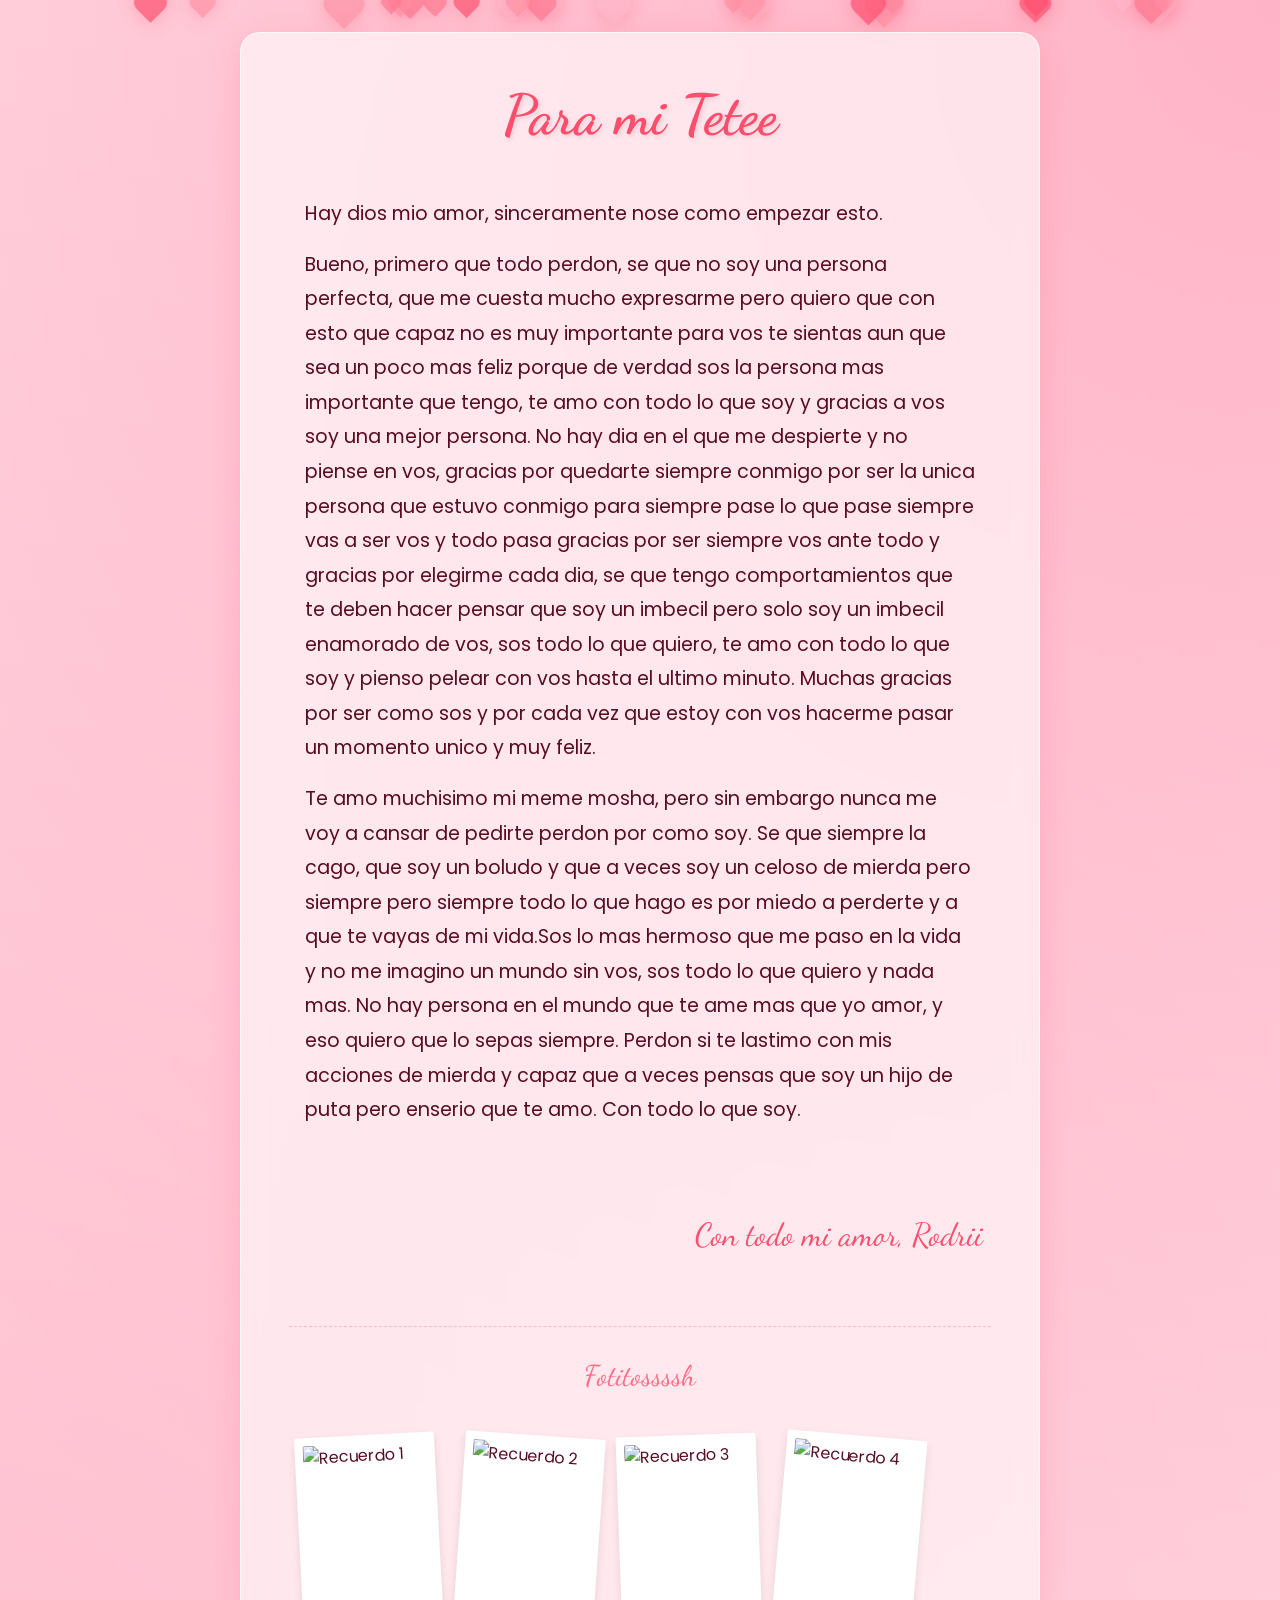
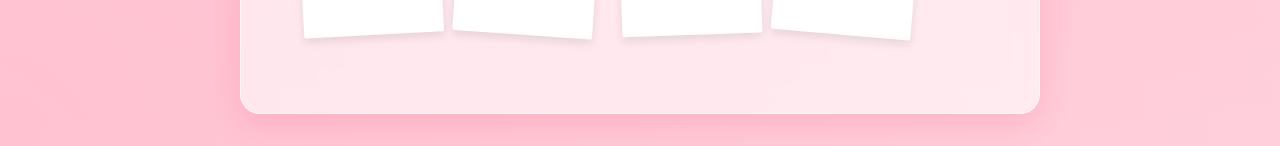
==== index.html @ e1840f84 "Add files via upload" ====
<!DOCTYPE html>
<html lang="es">

<head>
    <meta charset="UTF-8">
    <meta name="viewport" content="width=device-width, initial-scale=1.0">
    <title>Para Mi Amor</title>
    <link rel="stylesheet" href="styles.css">
    <link
        href="https://fonts.googleapis.com/css2?family=Dancing+Script:wght@600&family=Poppins:wght@300;400;500&display=swap"
        rel="stylesheet">
</head>

<body>
    <div id="hearts-container"></div>

    <main class="letter-container">
        <div class="glass-panel">
            <h1 class="title">Para mi Tetee</h1>
            <div class="letter-content">
                <p>Hay dios mio amor, sinceramente nose como empezar esto.</p>
                <p>Bueno, primero que todo perdon, se que no soy una persona perfecta, que me cuesta mucho expresarme
                    pero quiero que con esto que capaz no es muy importante para vos te sientas aun que sea un poco mas
                    feliz
                    porque de verdad sos la persona mas importante que tengo, te amo con todo lo que soy y gracias a vos
                    soy una
                    mejor persona. No hay dia en el que me despierte y no piense en vos, gracias por quedarte siempre
                    conmigo
                    por ser la unica persona que estuvo conmigo para siempre pase lo que pase siempre vas a ser vos y
                    todo pasa
                    gracias por ser siempre vos ante todo y gracias por elegirme cada dia, se que tengo comportamientos
                    que te
                    deben hacer pensar que soy un imbecil pero solo soy un imbecil enamorado de vos, sos todo lo que
                    quiero,
                    te amo con todo lo que soy y pienso pelear con vos hasta el ultimo minuto. Muchas gracias por ser
                    como sos
                    y por cada vez que estoy con vos hacerme pasar un momento unico y muy feliz.
                </p>
                <p>Te amo muchisimo mi meme mosha, pero sin embargo nunca me voy a cansar de pedirte perdon por como
                    soy.
                    Se que siempre la cago, que soy un boludo y que a veces soy un celoso de mierda pero siempre pero
                    siempre
                    todo lo que hago es por miedo a perderte y a que te vayas de mi vida.Sos lo mas hermoso que me paso
                    en la vida
                    y no me imagino un mundo sin vos, sos todo lo que quiero y nada mas. No hay persona en el mundo que
                    te ame mas que yo amor, y eso quiero que lo sepas siempre. Perdon si te lastimo con mis acciones de
                    mierda
                    y capaz que a veces pensas que soy un hijo de puta pero enserio que te amo. Con todo lo que soy.
                </p>
            </div>
            <div class="signature">Con todo mi amor, Rodrii</div>

            <div class="memories-section">
                <p class="memories-title">Fotitossssh</p>
                <div class="photo-gallery">
                    <div class="photo-wrapper"><img src="https://i.imgur.com/wm7Sv1L.jpeg" alt="Recuerdo 1"></div>
                    <div class="photo-wrapper"><img src="https://i.imgur.com/7UndSQd.jpeg" alt="Recuerdo 2"></div>
                    <div class="photo-wrapper"><img src="https://i.imgur.com/ncVopX7.jpeg" alt="Recuerdo 3"></div>
                    <div class="photo-wrapper"><img src="https://i.imgur.com/V9vbZbY.jpeg" alt="Recuerdo 4"></div>
                </div>
            </div>
        </div>
    </main>

    <script src="script.js"></script>
</body>

</html>
---- styles.css ----
:root {
    --primary-color: #ff4d6d;
    --bg-color: #ffe5ec;
    --text-color: #590d22;
    --glass-bg: rgba(255, 255, 255, 0.6);
    --glass-border: rgba(255, 255, 255, 0.8);
}

* {
    margin: 0;
    padding: 0;
    box-sizing: border-box;
}

body {
    background-color: var(--bg-color);
    background-image: radial-gradient(circle at top right, #ffb3c6, transparent),
                      radial-gradient(circle at bottom left, #ffc2d1, transparent);
    min-height: 100vh;
    font-family: 'Poppins', sans-serif;
    color: var(--text-color);
    overflow-x: hidden;
    position: relative;
    display: flex;
    justify-content: center;
    align-items: center;
}

#hearts-container {
    position: fixed;
    top: 0;
    left: 0;
    width: 100%;
    height: 100%;
    pointer-events: none;
    z-index: 1;
    overflow: hidden;
}

.heart {
    position: absolute;
    width: 20px;
    height: 20px;
    background-color: var(--primary-color);
    transform: rotate(45deg);
    animation: float 6s linear infinite;
    opacity: 0.7;
    filter: drop-shadow(0 0 10px rgba(255, 77, 109, 0.5));
}

.heart::before,
.heart::after {
    content: '';
    position: absolute;
    width: 100%;
    height: 100%;
    background-color: inherit;
    border-radius: 50%;
}

.heart::before {
    top: -50%;
    left: 0;
}

.heart::after {
    top: 0;
    left: -50%;
}

@keyframes float {
    0% {
        transform: translateY(100vh) rotate(45deg) scale(0.5);
        opacity: 0;
    }
    10% {
        opacity: 0.8;
    }
    90% {
        opacity: 0.8;
    }
    100% {
        transform: translateY(-20vh) rotate(405deg) scale(1.5);
        opacity: 0;
    }
}

.letter-container {
    position: relative;
    z-index: 10;
    width: 90%;
    max-width: 800px;
    margin: 2rem;
}

.glass-panel {
    background: var(--glass-bg);
    backdrop-filter: blur(12px);
    -webkit-backdrop-filter: blur(12px);
    border: 1px solid var(--glass-border);
    border-radius: 20px;
    padding: 3rem;
    box-shadow: 0 8px 32px 0 rgba(255, 77, 109, 0.2);
    transition: transform 0.3s ease, box-shadow 0.3s ease;
}

.glass-panel:hover {
    transform: translateY(-5px);
    box-shadow: 0 12px 40px 0 rgba(255, 77, 109, 0.3);
}

.title {
    font-family: 'Dancing Script', cursive;
    font-size: 3.5rem;
    text-align: center;
    color: var(--primary-color);
    margin-bottom: 2rem;
    text-shadow: 2px 2px 4px rgba(0, 0, 0, 0.1);
    animation: pulse 2s infinite alternate;
}

@keyframes pulse {
    0% { transform: scale(1); }
    100% { transform: scale(1.05); }
}

.letter-content {
    font-size: 1.2rem;
    line-height: 1.8;
    min-height: 300px;
    outline: none;
    padding: 1rem;
    border-radius: 10px;
    transition: background-color 0.3s ease;
}

.letter-content:focus {
    background-color: rgba(255, 255, 255, 0.4);
}

.letter-content p {
    margin-bottom: 1rem;
}

.signature {
    font-family: 'Dancing Script', cursive;
    font-size: 2rem;
    text-align: right;
    margin-top: 3rem;
    color: var(--primary-color);
    outline: none;
    padding: 0.5rem;
    border-radius: 5px;
    transition: background-color 0.3s ease;
}

.signature:focus {
    background-color: rgba(255, 255, 255, 0.4);
}

/* Custom Scrollbar */
::-webkit-scrollbar {
    width: 10px;
}
::-webkit-scrollbar-track {
    background: var(--bg-color);
}
::-webkit-scrollbar-thumb {
    background: var(--primary-color);
    border-radius: 5px;
}
::-webkit-scrollbar-thumb:hover {
    background: #ff758f;
}

/* Memories Gallery */
.memories-section {
    margin-top: 4rem;
    padding-top: 2rem;
    border-top: 1px dashed rgba(255, 77, 109, 0.3);
}

.memories-title {
    font-family: 'Dancing Script', cursive;
    text-align: center;
    font-size: 1.8rem;
    color: var(--primary-color);
    margin-bottom: 2rem;
    opacity: 0.8;
}

.photo-gallery {
    display: flex;
    gap: 20px;
    overflow-x: auto;
    padding: 10px 10px 30px 10px;
    scroll-behavior: smooth;
    /* Hide scrollbar for cleaner look */
    scrollbar-width: none;
    -ms-overflow-style: none;
}

.photo-gallery::-webkit-scrollbar {
    display: none;
}

.photo-wrapper {
    flex: 0 0 auto;
    width: 140px;
    height: 200px;
    background: white;
    padding: 8px 8px 25px 8px;
    border-radius: 2px;
    box-shadow: 0 4px 10px rgba(0,0,0,0.1);
    transition: transform 0.4s ease;
}

.photo-wrapper img {
    width: 100%;
    height: 100%;
    object-fit: cover;
    border-radius: 2px;
}

/* Give each photo a slight random-looking rotation to feel like scattered polaroids */
.photo-wrapper:nth-child(1) { transform: rotate(-3deg); }
.photo-wrapper:nth-child(2) { transform: rotate(4deg); }
.photo-wrapper:nth-child(3) { transform: rotate(-2deg); }
.photo-wrapper:nth-child(4) { transform: rotate(5deg); }
.photo-wrapper:nth-child(5) { transform: rotate(-4deg); }

/* Active/Touch effects for mobile */
.photo-wrapper:active {
    transform: scale(1.05) rotate(0deg) translateY(-5px) !important;
    z-index: 10;
    box-shadow: 0 15px 25px rgba(255, 77, 109, 0.3);
}
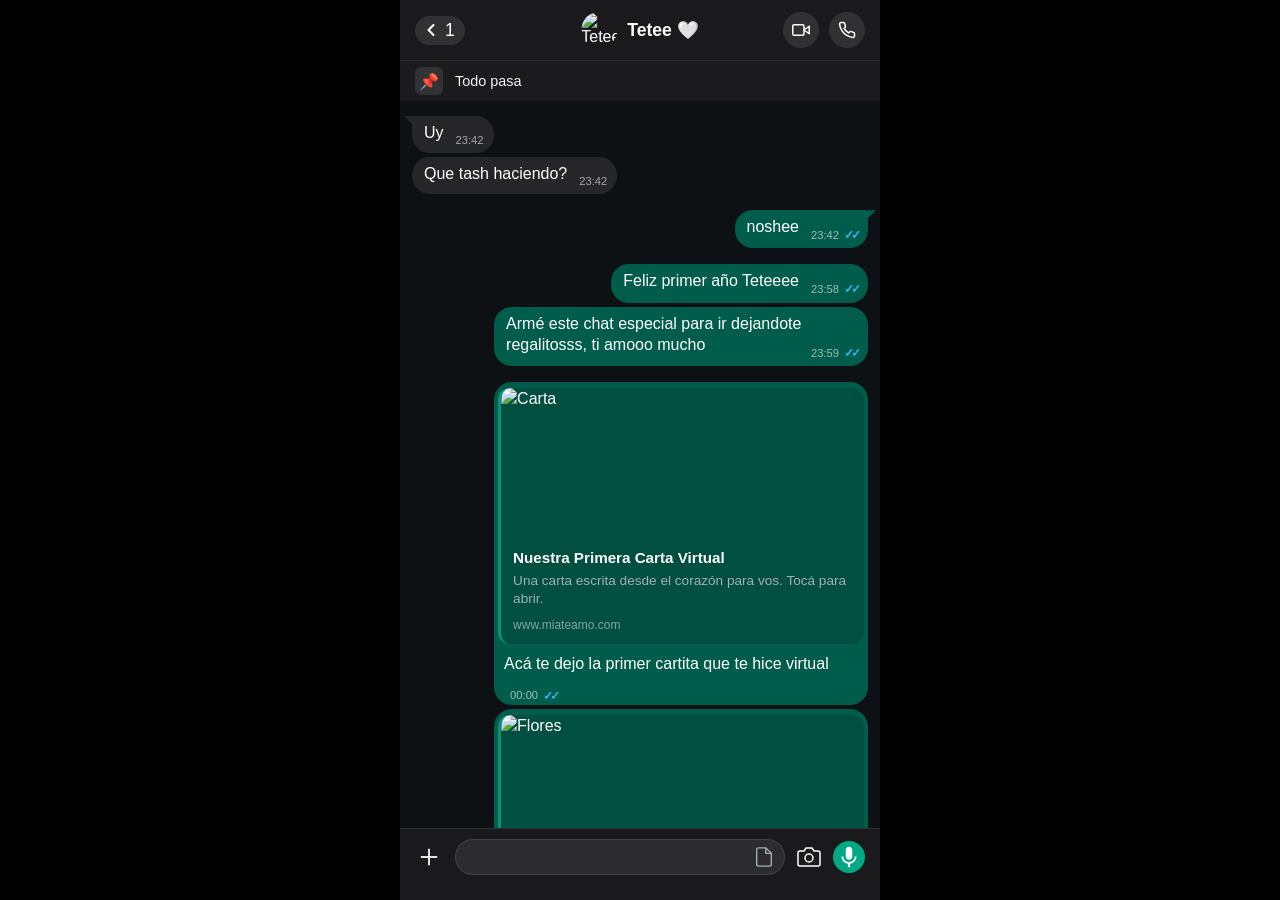
==== commit e9333eed: "Add files via upload" ====
--- a/index.html
+++ b/index.html
@@ -3,66 +3,158 @@
 
 <head>
     <meta charset="UTF-8">
-    <meta name="viewport" content="width=device-width, initial-scale=1.0">
-    <title>Para Mi Amor</title>
+    <meta name="viewport" content="width=device-width, initial-scale=1.0, maximum-scale=1.0, user-scalable=no">
+    <title>Chat con Tetee 🤍</title>
     <link rel="stylesheet" href="styles.css">
-    <link
-        href="https://fonts.googleapis.com/css2?family=Dancing+Script:wght@600&family=Poppins:wght@300;400;500&display=swap"
-        rel="stylesheet">
+    <link href="https://fonts.googleapis.com/css2?family=SF+Pro+Display:wght@400;500;600&display=swap" rel="stylesheet">
 </head>
 
 <body>
-    <div id="hearts-container"></div>
+    <div class="chat-container">
+        <!-- Encabezado iOS WhatsApp -->
+        <header class="chat-header">
+            <div class="header-content">
+                <div class="header-left">
+                    <div class="back-pill">
+                        <svg viewBox="0 0 24 24" width="20" height="20" fill="none" stroke="currentColor"
+                            stroke-width="2.5" stroke-linecap="round" stroke-linejoin="round">
+                            <polyline points="15 18 9 12 15 6"></polyline>
+                        </svg>
+                        <span>1</span>
+                    </div>
+                </div>
 
-    <main class="letter-container">
-        <div class="glass-panel">
-            <h1 class="title">Para mi Tetee</h1>
-            <div class="letter-content">
-                <p>Hay dios mio amor, sinceramente nose como empezar esto.</p>
-                <p>Bueno, primero que todo perdon, se que no soy una persona perfecta, que me cuesta mucho expresarme
-                    pero quiero que con esto que capaz no es muy importante para vos te sientas aun que sea un poco mas
-                    feliz
-                    porque de verdad sos la persona mas importante que tengo, te amo con todo lo que soy y gracias a vos
-                    soy una
-                    mejor persona. No hay dia en el que me despierte y no piense en vos, gracias por quedarte siempre
-                    conmigo
-                    por ser la unica persona que estuvo conmigo para siempre pase lo que pase siempre vas a ser vos y
-                    todo pasa
-                    gracias por ser siempre vos ante todo y gracias por elegirme cada dia, se que tengo comportamientos
-                    que te
-                    deben hacer pensar que soy un imbecil pero solo soy un imbecil enamorado de vos, sos todo lo que
-                    quiero,
-                    te amo con todo lo que soy y pienso pelear con vos hasta el ultimo minuto. Muchas gracias por ser
-                    como sos
-                    y por cada vez que estoy con vos hacerme pasar un momento unico y muy feliz.
-                </p>
-                <p>Te amo muchisimo mi meme mosha, pero sin embargo nunca me voy a cansar de pedirte perdon por como
-                    soy.
-                    Se que siempre la cago, que soy un boludo y que a veces soy un celoso de mierda pero siempre pero
-                    siempre
-                    todo lo que hago es por miedo a perderte y a que te vayas de mi vida.Sos lo mas hermoso que me paso
-                    en la vida
-                    y no me imagino un mundo sin vos, sos todo lo que quiero y nada mas. No hay persona en el mundo que
-                    te ame mas que yo amor, y eso quiero que lo sepas siempre. Perdon si te lastimo con mis acciones de
-                    mierda
-                    y capaz que a veces pensas que soy un hijo de puta pero enserio que te amo. Con todo lo que soy.
-                </p>
-            </div>
-            <div class="signature">Con todo mi amor, Rodrii</div>
+                <div class="header-center">
+                    <div class="profile-pic">
+                        <!-- Puse una de las fotos de ella que me pasaste antes. Si querés usar la nueva que subiste, tenés que subirla a imgur.com y cambiar este link! -->
+                        <img src="https://i.imgur.com/V9vbZbY.jpeg" alt="Tetee">
+                    </div>
+                    <h2>Tetee 🤍</h2>
+                </div>
 
-            <div class="memories-section">
-                <p class="memories-title">Fotitossssh</p>
-                <div class="photo-gallery">
-                    <div class="photo-wrapper"><img src="https://i.imgur.com/wm7Sv1L.jpeg" alt="Recuerdo 1"></div>
-                    <div class="photo-wrapper"><img src="https://i.imgur.com/7UndSQd.jpeg" alt="Recuerdo 2"></div>
-                    <div class="photo-wrapper"><img src="https://i.imgur.com/ncVopX7.jpeg" alt="Recuerdo 3"></div>
-                    <div class="photo-wrapper"><img src="https://i.imgur.com/V9vbZbY.jpeg" alt="Recuerdo 4"></div>
+                <div class="header-right">
+                    <div class="icon-circle">
+                        <svg viewBox="0 0 24 24" width="18" height="18" fill="none" stroke="currentColor"
+                            stroke-width="2" stroke-linecap="round" stroke-linejoin="round">
+                            <polygon points="23 7 16 12 23 17 23 7"></polygon>
+                            <rect x="1" y="5" width="15" height="14" rx="2" ry="2"></rect>
+                        </svg>
+                    </div>
+                    <div class="icon-circle">
+                        <svg viewBox="0 0 24 24" width="18" height="18" fill="none" stroke="currentColor"
+                            stroke-width="2" stroke-linecap="round" stroke-linejoin="round">
+                            <path
+                                d="M22 16.92v3a2 2 0 0 1-2.18 2 19.79 19.79 0 0 1-8.63-3.07 19.5 19.5 0 0 1-6-6 19.79 19.79 0 0 1-3.07-8.67A2 2 0 0 1 4.11 2h3a2 2 0 0 1 2 1.72 12.84 12.84 0 0 0 .7 2.81 2 2 0 0 1-.45 2.11L8.09 9.91a16 16 0 0 0 6 6l1.27-1.27a2 2 0 0 1 2.11-.45 12.84 12.84 0 0 0 2.81.7A2 2 0 0 1 22 16.92z">
+                            </path>
+                        </svg>
+                    </div>
                 </div>
             </div>
-        </div>
-    </main>
 
-    <script src="script.js"></script>
+            <!-- Mensaje fijado -->
+            <div class="pinned-message">
+                <div class="pin-icon">📌</div>
+                <span>Todo pasa</span>
+            </div>
+        </header>
+
+        <!-- Mensajes -->
+        <main class="chat-box">
+
+            <!-- Mensaje de ella -->
+            <div class="message received tail">
+                <p>Uy</p>
+                <span class="time">23:42</span>
+            </div>
+            <div class="message received">
+                <p>Que tash haciendo?</p>
+                <span class="time">23:42</span>
+            </div>
+
+            <!-- Tus mensajes -->
+            <div class="message sent tail mt-15">
+                <p>noshee</p>
+                <span class="time">23:42</span>
+            </div>
+
+            <div class="message sent mt-15">
+                <p>Feliz primer año Teteeee </p>
+                <span class="time">23:58</span>
+            </div>
+
+            <div class="message sent">
+                <p>Armé este chat especial para ir dejandote regalitosss, ti amooo mucho</p>
+                <span class="time">23:59</span>
+            </div>
+
+            <!-- Vista Previa de la Carta -->
+            <div class="message sent link-message mt-15">
+                <a href="Pagina1/index.html" class="full-link"></a>
+                <div class="link-preview">
+                    <img src="https://i.imgur.com/ncVopX7.jpeg" class="link-img" alt="Carta">
+                    <div class="link-info">
+                        <strong>Nuestra Primera Carta Virtual</strong>
+                        <span>Una carta escrita desde el corazón para vos. Tocá para abrir.</span>
+                        <small>www.miateamo.com</small>
+                    </div>
+                </div>
+                <p class="link-caption">Acá te dejo la primer cartita que te hice virtual</p>
+                <span class="time">00:00</span>
+            </div>
+
+            <!-- Vista Previa de la Sorpresa -->
+            <div class="message sent link-message">
+                <a href="Pagina2/index.html" class="full-link"></a>
+                <div class="link-preview">
+                    <img src="https://i.imgur.com/7UndSQd.jpeg" class="link-img" alt="Flores">
+                    <div class="link-info">
+                        <strong>Tu Sorpresa Especial</strong>
+                        <span>Tal vez no sean reales, pero no te quedás sin flor amarilla.</span>
+                        <small>www.miateamo.com</small>
+                    </div>
+                </div>
+                <p class="link-caption">Y tu sorpresa de aniversario (virtual)</p>
+                <span class="time">00:00</span>
+            </div>
+
+        </main>
+
+        <!-- Barra Inferior iOS -->
+        <footer class="chat-input-area">
+            <div class="plus-btn">
+                <svg viewBox="0 0 24 24" width="28" height="28" fill="none" stroke="currentColor" stroke-width="1.5">
+                    <line x1="12" y1="5" x2="12" y2="19"></line>
+                    <line x1="5" y1="12" x2="19" y2="12"></line>
+                </svg>
+            </div>
+
+            <div class="chat-input-wrapper">
+                <div class="chat-input"></div>
+                <div class="sticker-icon">
+                    <svg viewBox="0 0 24 24" width="22" height="22" fill="none" stroke="currentColor"
+                        stroke-width="1.5">
+                        <path d="M14 2H6a2 2 0 0 0-2 2v16a2 2 0 0 0 2 2h12a2 2 0 0 0 2-2V8z"></path>
+                        <polyline points="14 2 14 8 20 8"></polyline>
+                    </svg>
+                </div>
+            </div>
+
+            <div class="camera-btn">
+                <svg viewBox="0 0 24 24" width="24" height="24" fill="none" stroke="currentColor" stroke-width="1.5">
+                    <path d="M23 19a2 2 0 0 1-2 2H3a2 2 0 0 1-2-2V8a2 2 0 0 1 2-2h4l2-3h6l2 3h4a2 2 0 0 1 2 2z"></path>
+                    <circle cx="12" cy="13" r="4"></circle>
+                </svg>
+            </div>
+
+            <div class="mic-btn">
+                <svg viewBox="0 0 24 24" width="22" height="22" fill="#fff">
+                    <path
+                        d="M11.999 14.942c2.001 0 3.531-1.53 3.531-3.531V4.35c0-2.001-1.53-3.531-3.531-3.531S8.469 2.35 8.469 4.35v7.061c0 2.001 1.53 3.531 3.53 3.531zm6.238-3.53c0 3.531-2.942 6.002-6.237 6.002s-6.237-2.471-6.237-6.002H3.761c0 4.001 3.178 7.297 7.061 7.885v3.884h2.354v-3.884c3.884-.588 7.061-3.884 7.061-7.885h-2.002z">
+                    </path>
+                </svg>
+            </div>
+        </footer>
+    </div>
 </body>
 
 </html>
--- a/styles.css
+++ b/styles.css
@@ -1,237 +1,190 @@
-:root {
-    --primary-color: #ff4d6d;
-    --bg-color: #ffe5ec;
-    --text-color: #590d22;
-    --glass-bg: rgba(255, 255, 255, 0.6);
-    --glass-border: rgba(255, 255, 255, 0.8);
+* { margin: 0; padding: 0; box-sizing: border-box; }
+
+body {
+    background: #000;
+    /* Fuente similar a iOS */
+    font-family: -apple-system, BlinkMacSystemFont, "SF Pro Display", "Segoe UI", Roboto, Helvetica, Arial, sans-serif;
+    color: #fff;
+    display: flex; justify-content: center; height: 100vh; overflow: hidden;
+    -webkit-font-smoothing: antialiased;
 }
 
-* {
-    margin: 0;
-    padding: 0;
-    box-sizing: border-box;
+.chat-container {
+    width: 100%; max-width: 480px;
+    height: 100%; display: flex; flex-direction: column;
+    /* Fondo oscuro base que pidió ignorar la foto, ponemos un color neutro elegante de WA oscuro */
+    background: #000000; 
+    position: relative;
 }
 
-body {
-    background-color: var(--bg-color);
-    background-image: radial-gradient(circle at top right, #ffb3c6, transparent),
-                      radial-gradient(circle at bottom left, #ffc2d1, transparent);
-    min-height: 100vh;
-    font-family: 'Poppins', sans-serif;
-    color: var(--text-color);
-    overflow-x: hidden;
-    position: relative;
-    display: flex;
-    justify-content: center;
-    align-items: center;
+/* ENCABEZADO TIPO iOS */
+.chat-header {
+    background: rgba(28, 28, 30, 0.95);
+    backdrop-filter: blur(20px); -webkit-backdrop-filter: blur(20px);
+    display: flex; flex-direction: column;
+    z-index: 10;
 }
 
-#hearts-container {
-    position: fixed;
-    top: 0;
-    left: 0;
-    width: 100%;
-    height: 100%;
-    pointer-events: none;
-    z-index: 1;
-    overflow: hidden;
+.header-content {
+    display: flex; justify-content: space-between; align-items: center;
+    padding: 10px 15px;
+    height: 60px;
 }
 
-.heart {
-    position: absolute;
-    width: 20px;
-    height: 20px;
-    background-color: var(--primary-color);
-    transform: rotate(45deg);
-    animation: float 6s linear infinite;
-    opacity: 0.7;
-    filter: drop-shadow(0 0 10px rgba(255, 77, 109, 0.5));
+.header-left { flex: 1; display: flex; align-items: center; }
+.back-pill {
+    display: flex; align-items: center; justify-content: center;
+    background: rgba(255,255,255,0.1);
+    border-radius: 20px; padding: 4px 10px 4px 6px;
+    color: #fff; gap: 4px;
+}
+.back-pill span { font-size: 1.1rem; font-weight: 500; }
+
+.header-center { 
+    display: flex; align-items: center; gap: 10px; 
+    position: absolute; left: 50%; transform: translateX(-50%);
+}
+.profile-pic { width: 36px; height: 36px; border-radius: 50%; overflow: hidden; }
+.profile-pic img { width: 100%; height: 100%; object-fit: cover; }
+.header-center h2 { font-size: 1.1rem; font-weight: 600; color: #fff; }
+
+.header-right { flex: 1; display: flex; justify-content: flex-end; gap: 10px; }
+.icon-circle {
+    width: 36px; height: 36px; border-radius: 50%;
+    background: rgba(255,255,255,0.1);
+    display: flex; justify-content: center; align-items: center;
+    color: #fff;
 }
 
-.heart::before,
-.heart::after {
-    content: '';
-    position: absolute;
-    width: 100%;
-    height: 100%;
-    background-color: inherit;
-    border-radius: 50%;
+/* PINNED MESSAGE */
+.pinned-message {
+    background: rgba(28, 28, 30, 0.95);
+    border-top: 1px solid rgba(255,255,255,0.05);
+    padding: 6px 15px; display: flex; align-items: center; gap: 12px;
+}
+.pin-icon {
+    display: flex; justify-content: center; align-items: center;
+    background: rgba(255,255,255,0.1); 
+    border-radius: 6px; width: 28px; height: 28px;
+    color: #aebac1;
+}
+.pinned-message span { font-size: 0.9rem; color: #fff; font-weight: 400; opacity: 0.95; }
+
+/* CUERPO DEL CHAT */
+.chat-box {
+    flex: 1; padding: 15px 12px; overflow-y: auto;
+    position: relative; display: flex; flex-direction: column; gap: 4px;
+    background-color: #0d1114;
+    background-blend-mode: overlay;
 }
 
-.heart::before {
-    top: -50%;
-    left: 0;
+/* Patrón clásico del fondo de Whatsapp (Doodles) oscuro */
+.chat-bg {
+    position: absolute; top: 0; left: 0; width: 100%; height: 100%;
+    /* Pongo la foto de ustedes de fondo tal cual tu captura de pantalla real */
+    background: url('https://i.imgur.com/wm7Sv1L.jpeg') center/cover fixed;
+    opacity: 0.65; z-index: 0; pointer-events: none;
 }
 
-.heart::after {
-    top: 0;
-    left: -50%;
+.mt-15 { margin-top: 12px; }
+
+/* BURBUJAS DE MENSAJE (Estilo iOS) */
+.message {
+    max-width: 82%; padding: 6px 10px 8px 12px; border-radius: 18px;
+    position: relative; font-size: 1rem; color: #fff; line-height: 1.35;
+    animation: slideUp 0.3s cubic-bezier(0.2, 0.8, 0.2, 1) backwards;
+    word-wrap: break-word;
+}
+.message:nth-child(1) { animation-delay: 0.1s; }
+.message:nth-child(2) { animation-delay: 0.2s; }
+.message:nth-child(3) { animation-delay: 0.6s; }
+.message:nth-child(4) { animation-delay: 0.9s; }
+.message:nth-child(5) { animation-delay: 1.3s; }
+.message:nth-child(6) { animation-delay: 1.8s; }
+.message:nth-child(7) { animation-delay: 2.2s; }
+
+/* Mensajes de ella */
+.received {
+    background: #262628;
+    align-self: flex-start;
+}
+.received.tail { border-top-left-radius: 4px; }
+.received.tail::before {
+    content: ''; position: absolute; top: 0; left: -8px;
+    width: 15px; height: 15px;
+    background: #262628;
+    clip-path: polygon(100% 0, 100% 100%, 0 0);
 }
 
-@keyframes float {
-    0% {
-        transform: translateY(100vh) rotate(45deg) scale(0.5);
-        opacity: 0;
-    }
-    10% {
-        opacity: 0.8;
-    }
-    90% {
-        opacity: 0.8;
-    }
-    100% {
-        transform: translateY(-20vh) rotate(405deg) scale(1.5);
-        opacity: 0;
-    }
+/* Tus mensajes */
+.sent {
+    background: #005d4b;
+    align-self: flex-end;
+}
+.sent.tail { border-top-right-radius: 4px; }
+.sent.tail::before {
+    content: ''; position: absolute; top: 0; right: -8px; 
+    width: 15px; height: 15px;
+    background: #005d4b;
+    clip-path: polygon(0 0, 0 100%, 100% 0);
 }
 
-.letter-container {
-    position: relative;
-    z-index: 10;
-    width: 90%;
-    max-width: 800px;
-    margin: 2rem;
+.message p { display: inline; }
+
+.time {
+    font-size: 0.7rem; color: rgba(255,255,255,0.6);
+    float: right; margin-top: 8px; margin-left: 12px;
+    display: flex; align-items: center; gap: 3px; position: relative; top: 3px;
+}
+.sent .time::after { content: '✓✓'; color: #34b7f1; font-size: 0.75rem; font-weight: bold; letter-spacing: -3px; margin-left: 2px; }
+
+/* VISTAS PREVIAS DE ENLACES */
+.link-message {
+    padding: 4px; cursor: pointer; transition: transform 0.1s;
+    -webkit-tap-highlight-color: transparent; display: flex; flex-direction: column;
+}
+.link-message:active { transform: scale(0.98); }
+.full-link { position: absolute; top:0; left:0; width:100%; height:100%; z-index: 2; }
+
+.link-preview {
+    background: #014f40; border-radius: 12px; overflow: hidden;
+    display: flex; flex-direction: column; border-left: 3px solid #029679;
+    margin-bottom: 5px; margin-top: 2px;
+}
+.link-img { width: 100%; height: 150px; object-fit: cover; }
+.link-info { padding: 10px 12px; }
+.link-info strong { display: block; font-size: 0.95rem; margin-bottom: 3px; color: #fff; font-weight: 600; white-space: nowrap; overflow: hidden; text-overflow: ellipsis; }
+.link-info span { display: block; font-size: 0.85rem; color: #a1b0b5; margin-bottom: 4px; display: -webkit-box; -webkit-line-clamp: 2; -webkit-box-orient: vertical; overflow: hidden; }
+.link-info small { font-size: 0.75rem; color: rgba(255,255,255,0.5); text-transform: lowercase; }
+
+.link-caption { padding: 4px 6px 2px 6px; }
+
+/* BARRA DE TEXTO INFERIOR iOS */
+.chat-input-area {
+    background: rgba(28, 28, 30, 0.95); padding: 10px 15px 25px 15px; /* Extra padding for bottom home bar on iOS */
+    display: flex; align-items: center; gap: 12px;
+    border-top: 1px solid rgba(255,255,255,0.1);
+}
+.plus-btn { color: #fff; display: flex; align-items: center; }
+
+.chat-input-wrapper {
+    flex: 1; position: relative;
+    display: flex; align-items: center;
+}
+.chat-input {
+    width: 100%; background: #2c2c2e; border-radius: 20px;
+    height: 36px; border: 1px solid rgba(255,255,255,0.1);
+}
+.sticker-icon {
+    position: absolute; right: 10px; color: #a1b0b5;
+    display: flex; align-items: center;
 }
 
-.glass-panel {
-    background: var(--glass-bg);
-    backdrop-filter: blur(12px);
-    -webkit-backdrop-filter: blur(12px);
-    border: 1px solid var(--glass-border);
-    border-radius: 20px;
-    padding: 3rem;
-    box-shadow: 0 8px 32px 0 rgba(255, 77, 109, 0.2);
-    transition: transform 0.3s ease, box-shadow 0.3s ease;
+.camera-btn { color: #fff; display: flex; align-items: center; }
+.mic-btn {
+    background: #00a884; color: #fff;
+    width: 32px; height: 32px; border-radius: 50%;
+    display: flex; justify-content: center; align-items: center;
 }
 
-.glass-panel:hover {
-    transform: translateY(-5px);
-    box-shadow: 0 12px 40px 0 rgba(255, 77, 109, 0.3);
-}
-
-.title {
-    font-family: 'Dancing Script', cursive;
-    font-size: 3.5rem;
-    text-align: center;
-    color: var(--primary-color);
-    margin-bottom: 2rem;
-    text-shadow: 2px 2px 4px rgba(0, 0, 0, 0.1);
-    animation: pulse 2s infinite alternate;
-}
-
-@keyframes pulse {
-    0% { transform: scale(1); }
-    100% { transform: scale(1.05); }
-}
-
-.letter-content {
-    font-size: 1.2rem;
-    line-height: 1.8;
-    min-height: 300px;
-    outline: none;
-    padding: 1rem;
-    border-radius: 10px;
-    transition: background-color 0.3s ease;
-}
-
-.letter-content:focus {
-    background-color: rgba(255, 255, 255, 0.4);
-}
-
-.letter-content p {
-    margin-bottom: 1rem;
-}
-
-.signature {
-    font-family: 'Dancing Script', cursive;
-    font-size: 2rem;
-    text-align: right;
-    margin-top: 3rem;
-    color: var(--primary-color);
-    outline: none;
-    padding: 0.5rem;
-    border-radius: 5px;
-    transition: background-color 0.3s ease;
-}
-
-.signature:focus {
-    background-color: rgba(255, 255, 255, 0.4);
-}
-
-/* Custom Scrollbar */
-::-webkit-scrollbar {
-    width: 10px;
-}
-::-webkit-scrollbar-track {
-    background: var(--bg-color);
-}
-::-webkit-scrollbar-thumb {
-    background: var(--primary-color);
-    border-radius: 5px;
-}
-::-webkit-scrollbar-thumb:hover {
-    background: #ff758f;
-}
-
-/* Memories Gallery */
-.memories-section {
-    margin-top: 4rem;
-    padding-top: 2rem;
-    border-top: 1px dashed rgba(255, 77, 109, 0.3);
-}
-
-.memories-title {
-    font-family: 'Dancing Script', cursive;
-    text-align: center;
-    font-size: 1.8rem;
-    color: var(--primary-color);
-    margin-bottom: 2rem;
-    opacity: 0.8;
-}
-
-.photo-gallery {
-    display: flex;
-    gap: 20px;
-    overflow-x: auto;
-    padding: 10px 10px 30px 10px;
-    scroll-behavior: smooth;
-    /* Hide scrollbar for cleaner look */
-    scrollbar-width: none;
-    -ms-overflow-style: none;
-}
-
-.photo-gallery::-webkit-scrollbar {
-    display: none;
-}
-
-.photo-wrapper {
-    flex: 0 0 auto;
-    width: 140px;
-    height: 200px;
-    background: white;
-    padding: 8px 8px 25px 8px;
-    border-radius: 2px;
-    box-shadow: 0 4px 10px rgba(0,0,0,0.1);
-    transition: transform 0.4s ease;
-}
-
-.photo-wrapper img {
-    width: 100%;
-    height: 100%;
-    object-fit: cover;
-    border-radius: 2px;
-}
-
-/* Give each photo a slight random-looking rotation to feel like scattered polaroids */
-.photo-wrapper:nth-child(1) { transform: rotate(-3deg); }
-.photo-wrapper:nth-child(2) { transform: rotate(4deg); }
-.photo-wrapper:nth-child(3) { transform: rotate(-2deg); }
-.photo-wrapper:nth-child(4) { transform: rotate(5deg); }
-.photo-wrapper:nth-child(5) { transform: rotate(-4deg); }
-
-/* Active/Touch effects for mobile */
-.photo-wrapper:active {
-    transform: scale(1.05) rotate(0deg) translateY(-5px) !important;
-    z-index: 10;
-    box-shadow: 0 15px 25px rgba(255, 77, 109, 0.3);
-}
+@keyframes slideUp { from { opacity: 0; transform: translateY(15px); } to { opacity: 1; transform: translateY(0); } }
